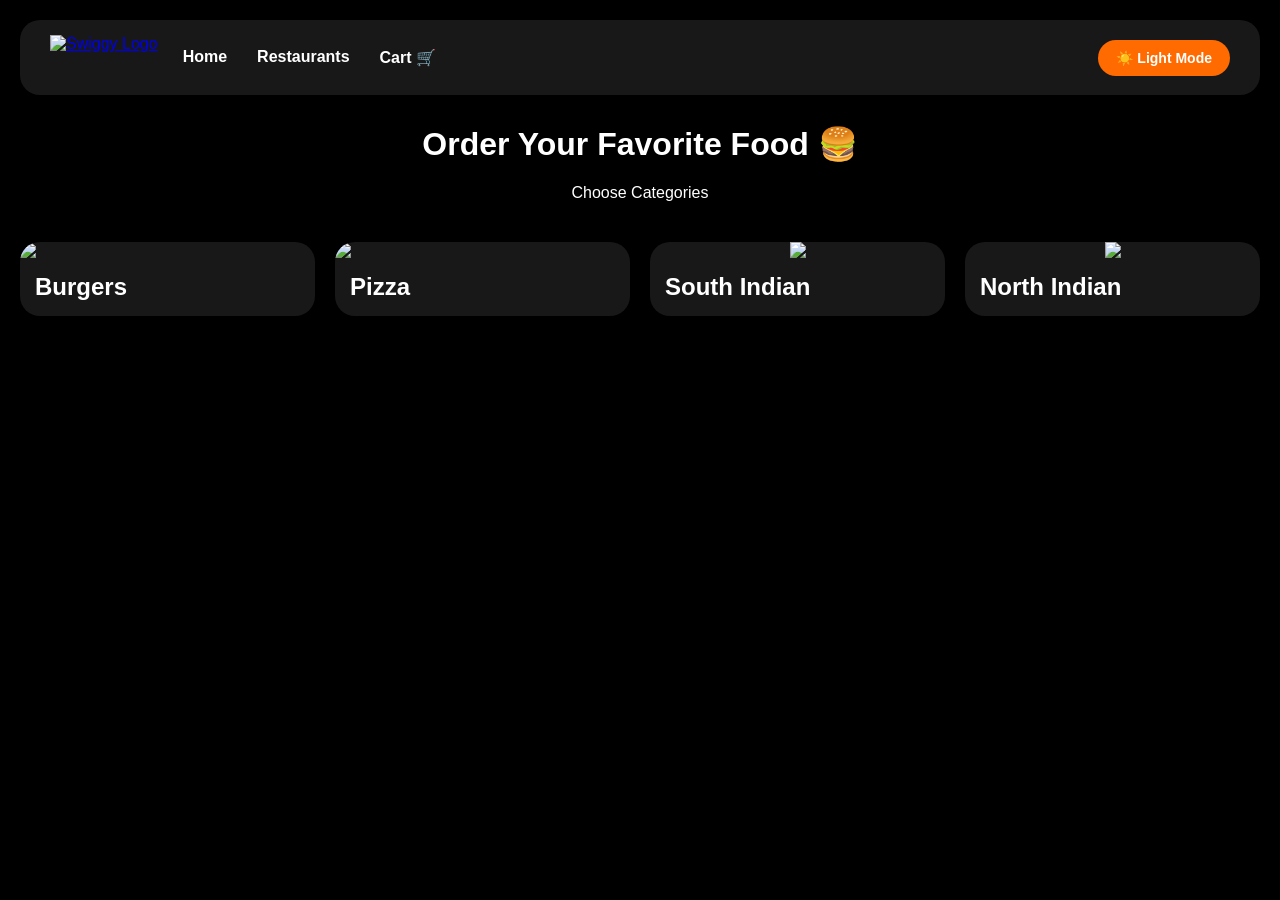
==== index.html @ 5b160b8c "Add files via upload" ====
<!DOCTYPE html>
<html lang="en">
<head>
    <meta charset="UTF-8">
    <meta name="viewport" content="width=device-width, initial-scale=1.0">
    <title>Swiggy Clone - Home</title>
    <link rel="stylesheet" href="Style.css">
</head>
<body>

    <div class="header-container">
        <div class="left-header">
            <div class="logo-container">
                <a href="Index.html">
                    <img src="images/SWIGGY.NS.png" alt="Swiggy Logo" class="swiggy-logo">
                </a>
            </div>
            <div class="navbar">
                <ul>
                    <li><a href="Index.html">Home</a></li>
                    <li><a href="Restaurants.html">Restaurants</a></li>
                    <li><a href="cart.html">Cart 🛒</a></li>
                </ul>
            </div>
        </div>
        <button id="themeBtn" class="theme-toggle-btn" onclick="toggleTheme()">☀️ Light Mode</button>
    </div>

    <div class="hero">
        <h1>Order Your Favorite Food 🍔</h1>
        <p>Choose Categories</p>
    </div>

    <div class="categories">
        <a href="Restaurants.html?filter=burger" class="category-card">
            <img src="images/vecteezy_ai-generated-burger-on-white-background-png_41271311.png" width="600px">
            <h2>Burgers</h2>
        </a>

        <a href="Restaurants.html?filter=pizza" class="category-card">
            <img src="images/vecteezy_pizza-isolated-on-transparent-background_52550719.png" width="600px">
            <h2>Pizza</h2>
        </a>

        <a href="Restaurants.html?filter=south" class="category-card">
            <img src="images/vecteezy_crispy-golden-masala-dosa-served-with-sambar-and-fresh-curry_68186173.png">
            <h2>South Indian</h2>
        </a>

        <a href="Restaurants.html?filter=north" class="category-card">
            <img src="images/vecteezy_an-indian-thali-with-different-types-of-food_55455015.png">
            <h2>North Indian</h2>
        </a>
    </div>

    <script src="script.js"></script>
</body>
</html>
---- Style.css ----
/* ==========================================================================
   1. COLOR VARIABLES & THEME SETUP
   ========================================================================== */
:root {
    --bg-color: #000000;
    --text-color: #ffffff;
    --card-bg: #181818;
    --nav-bg: #181818;
}

.light-theme {
    --bg-color: #f5f5f7;
    --text-color: #000000;
    --card-bg: #ffffff;
    --nav-bg: #ffffff;
}

/* ==========================================================================
   2. GLOBAL STYLES
   ========================================================================== */
body {
    background: var(--bg-color);
    color: var(--text-color);
    font-family: Arial, sans-serif;
    margin: 0;
    padding: 20px;
    transition: background 0.3s ease, color 0.3s ease;
}

/* ==========================================================================
   3. HEADER, LOGO & NAVIGATION
   ========================================================================== */
.header-container {
    display: flex;
    justify-content: space-between;
    align-items: center;
    background: var(--nav-bg);
    padding: 15px 30px;
    border-radius: 20px;
    margin-bottom: 30px;
    box-shadow: 0 4px 10px rgba(0, 0, 0, 0.1);
    transition: background 0.3s ease;
}

.left-header {
    display: flex;
    align-items: center;
    gap: 25px;
}

.logo-container a {
    display: flex;
    align-items: center;
}

.swiggy-logo {
    height: 45px;
    object-fit: contain;
}

.navbar ul {
    display: flex;
    gap: 30px;
    list-style: none;
    margin: 0;
    padding: 0;
}

.navbar a {
    color: var(--text-color);
    text-decoration: none;
    font-weight: bold;
    transition: color 0.2s ease;
}

.navbar a:hover {
    color: #ff6b00;
}

.theme-toggle-btn {
    background: #ff6b00;
    color: white;
    border: none;
    padding: 10px 18px;
    border-radius: 20px;
    cursor: pointer;
    font-weight: bold;
    font-size: 14px;
    transition: transform 0.2s ease, background 0.2s ease;
}

.theme-toggle-btn:hover {
    background: #e05e00;
    transform: scale(1.05);
}

/* ==========================================================================
   4. HERO & LAYOUT GRIDS (CSS GRID)
   ========================================================================== */
.hero {
    text-align: center;
    margin-bottom: 40px;
}

.categories {
    display: grid;
    grid-template-columns: repeat(4, minmax(100px, 1fr));
    gap: 20px;
}

.restaurant-grid, .food-grid {
    display: grid;
    grid-template-columns: repeat(3, minmax(100px, 1fr));
    gap: 20px;
    margin-bottom: 40px;
}

/* ==========================================================================
   5. CARDS (Category, Restaurant, Food)
   ========================================================================== */
.category-card, .restaurant-card, .food-card {
    background: var(--card-bg);
    border-radius: 20px;
    overflow: hidden;
    text-decoration: none;
    color: var(--text-color);
    position: relative; 
    display: flex;
    flex-direction: column;
    box-shadow: 0 4px 6px rgba(0,0,0,0.05);
    transition: background 0.3s ease, transform 0.2s ease;
}

.category-card:hover, .restaurant-card:hover {
    transform: translateY(-5px);
}

.category-card img, .restaurant-card img, .food-card img {
    
    max-width: 100%; /* Prevents overflow */
    height: auto; /* Adjusts height automatically */
    display: block; /* Removes inline spacing */
    margin: auto; /* Centers the image */
}

.category-card h2 {
    padding: 15px;
    margin: 0;
}

.restaurant-info, .food-info {
    padding: 30px;
}

.restaurant-info h2, .food-info h3 {
    margin-top: 0;
    margin-bottom: 10px;
}

.food-info p {
    font-size: 13px;
    color: #aaaaaa;
    line-height: 1.4;
    margin: 5px 0 15px 0;
}

.restaurant-image {
    position: relative;
    width: 100%;
}

.offer-tag {
    background: #ff6b00;
    padding: 6px 12px;
    border-radius: 8px;
    display: inline-block;
    position: absolute;
    top: 15px;
    left: 15px;
    z-index: 10;
    color: white;
    font-weight: bold;
    font-size: 14px;
    box-shadow: 0 4px 6px rgba(0, 0, 0, 0.3);
}

/* ==========================================================================
   6. RESTAURANT MENU SPECIFIC STYLES
   ========================================================================== */
.menu-banner {
    max-width: 1200px;
    height: 300px;
    position: relative;
    border-radius: 20px;
    overflow: hidden;
    margin: 0 auto 40px auto; 
    box-shadow: 0 4px 15px rgba(0,0,0,0.2);
}

.menu-banner img {
    width: 100%;
    height: 100%;
    object-fit:fill;
    object-position: center; 
}

.menu-overlay {
    position: absolute;
    bottom: 0;
    width: 100%;
    padding: 30px;
    background: linear-gradient(to top, rgba(9, 9, 9, 0.9), transparent);
    box-sizing: border-box;
    color: white;
}

.menu-overlay h1 {
    margin: 0 0 10px 0;
}

.menu-overlay p {
    margin: 0;
}

#menuContainer {
    max-width: 1200px;
    margin: 0 auto;
}

.menu-category {
    margin-bottom: 50px;
}

/* ==========================================================================
   7. BUTTONS & ACTIONS
   ========================================================================== */
.add-btn {
    width: 100%;
    padding: 14px;
    background: #ff6b00;
    border: none;
    color: white;
    font-size: 18px;
    border-radius: 10px;
    cursor: pointer;
    margin-top: 15px;
    font-weight: bold;
    transition: background 0.2s ease;
}

.add-btn:hover {
    background: #e05e00;
}

.remove-btn {
    width: 100%;
    padding: 10px;
    background: #dc3545;
    border: none;
    color: white;
    font-size: 14px;
    border-radius: 10px;
    cursor: pointer;
    margin-top: 15px;
    font-weight: bold;
    transition: background 0.2s ease, transform 0.1s ease;
}

.remove-btn:hover {
    background: #bd2130;
    transform: scale(1.02);
}

.cart-summary-footer {
    display: flex;
    justify-content: space-between;
    align-items: center;
    max-width: 1200px;
    margin: 40px auto 0 auto;
    padding: 10px;
    border-top: 2px solid var(--card-bg);
}

.clear-cart-btn {
    background: transparent;
    color: #dc3545;
    border: 2px solid #dc3545;
    padding: 10px 20px;
    border-radius: 12px;
    font-weight: bold;
    font-size: 16px;
    cursor: pointer;
    transition: all 0.2s ease;
}

.clear-cart-btn:hover {
    background: #dc3545;
    color: white;
}
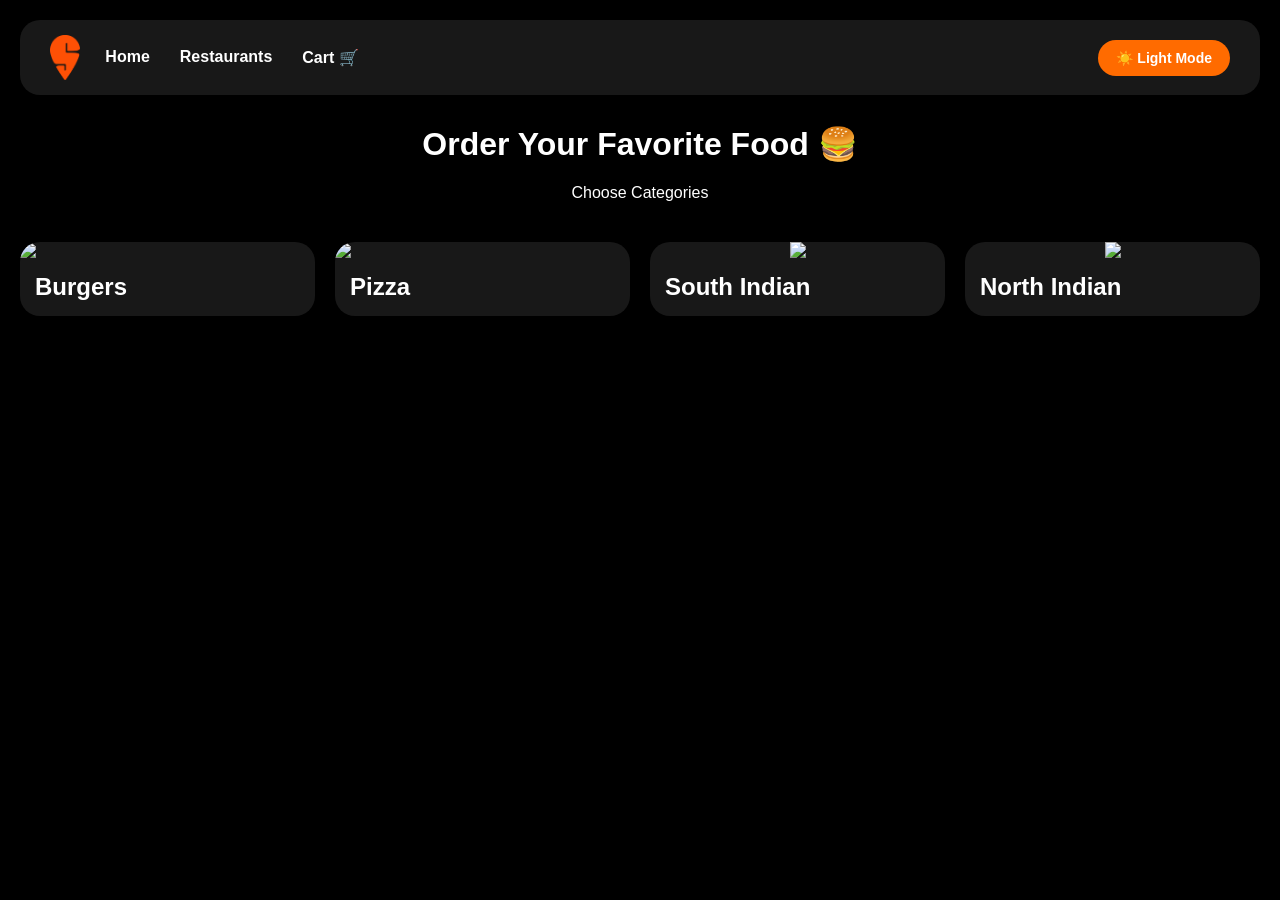
==== commit 0ec8efa0: "Update index.html" ====
--- a/index.html
+++ b/index.html
@@ -11,13 +11,13 @@
     <div class="header-container">
         <div class="left-header">
             <div class="logo-container">
-                <a href="Index.html">
-                    <img src="images/SWIGGY.NS.png" alt="Swiggy Logo" class="swiggy-logo">
+                <a href="index.html">
+                    <img src="SWIGGY.NS.png" alt="Swiggy Logo" class="swiggy-logo">
                 </a>
             </div>
             <div class="navbar">
                 <ul>
-                    <li><a href="Index.html">Home</a></li>
+                    <li><a href="index.html">Home</a></li>
                     <li><a href="Restaurants.html">Restaurants</a></li>
                     <li><a href="cart.html">Cart 🛒</a></li>
                 </ul>
@@ -33,26 +33,26 @@
 
     <div class="categories">
         <a href="Restaurants.html?filter=burger" class="category-card">
-            <img src="images/vecteezy_ai-generated-burger-on-white-background-png_41271311.png" width="600px">
+            <img src="vecteezy_ai-generated-burger-on-white-background-png_41271311.png" width="600px">
             <h2>Burgers</h2>
         </a>
 
         <a href="Restaurants.html?filter=pizza" class="category-card">
-            <img src="images/vecteezy_pizza-isolated-on-transparent-background_52550719.png" width="600px">
+            <img src="vecteezy_pizza-isolated-on-transparent-background_52550719.png" width="600px">
             <h2>Pizza</h2>
         </a>
 
         <a href="Restaurants.html?filter=south" class="category-card">
-            <img src="images/vecteezy_crispy-golden-masala-dosa-served-with-sambar-and-fresh-curry_68186173.png">
+            <img src="vecteezy_crispy-golden-masala-dosa-served-with-sambar-and-fresh-curry_68186173.png">
             <h2>South Indian</h2>
         </a>
 
         <a href="Restaurants.html?filter=north" class="category-card">
-            <img src="images/vecteezy_an-indian-thali-with-different-types-of-food_55455015.png">
+            <img src="vecteezy_an-indian-thali-with-different-types-of-food_55455015.png">
             <h2>North Indian</h2>
         </a>
     </div>
 
     <script src="script.js"></script>
 </body>
-</html>+</html>
